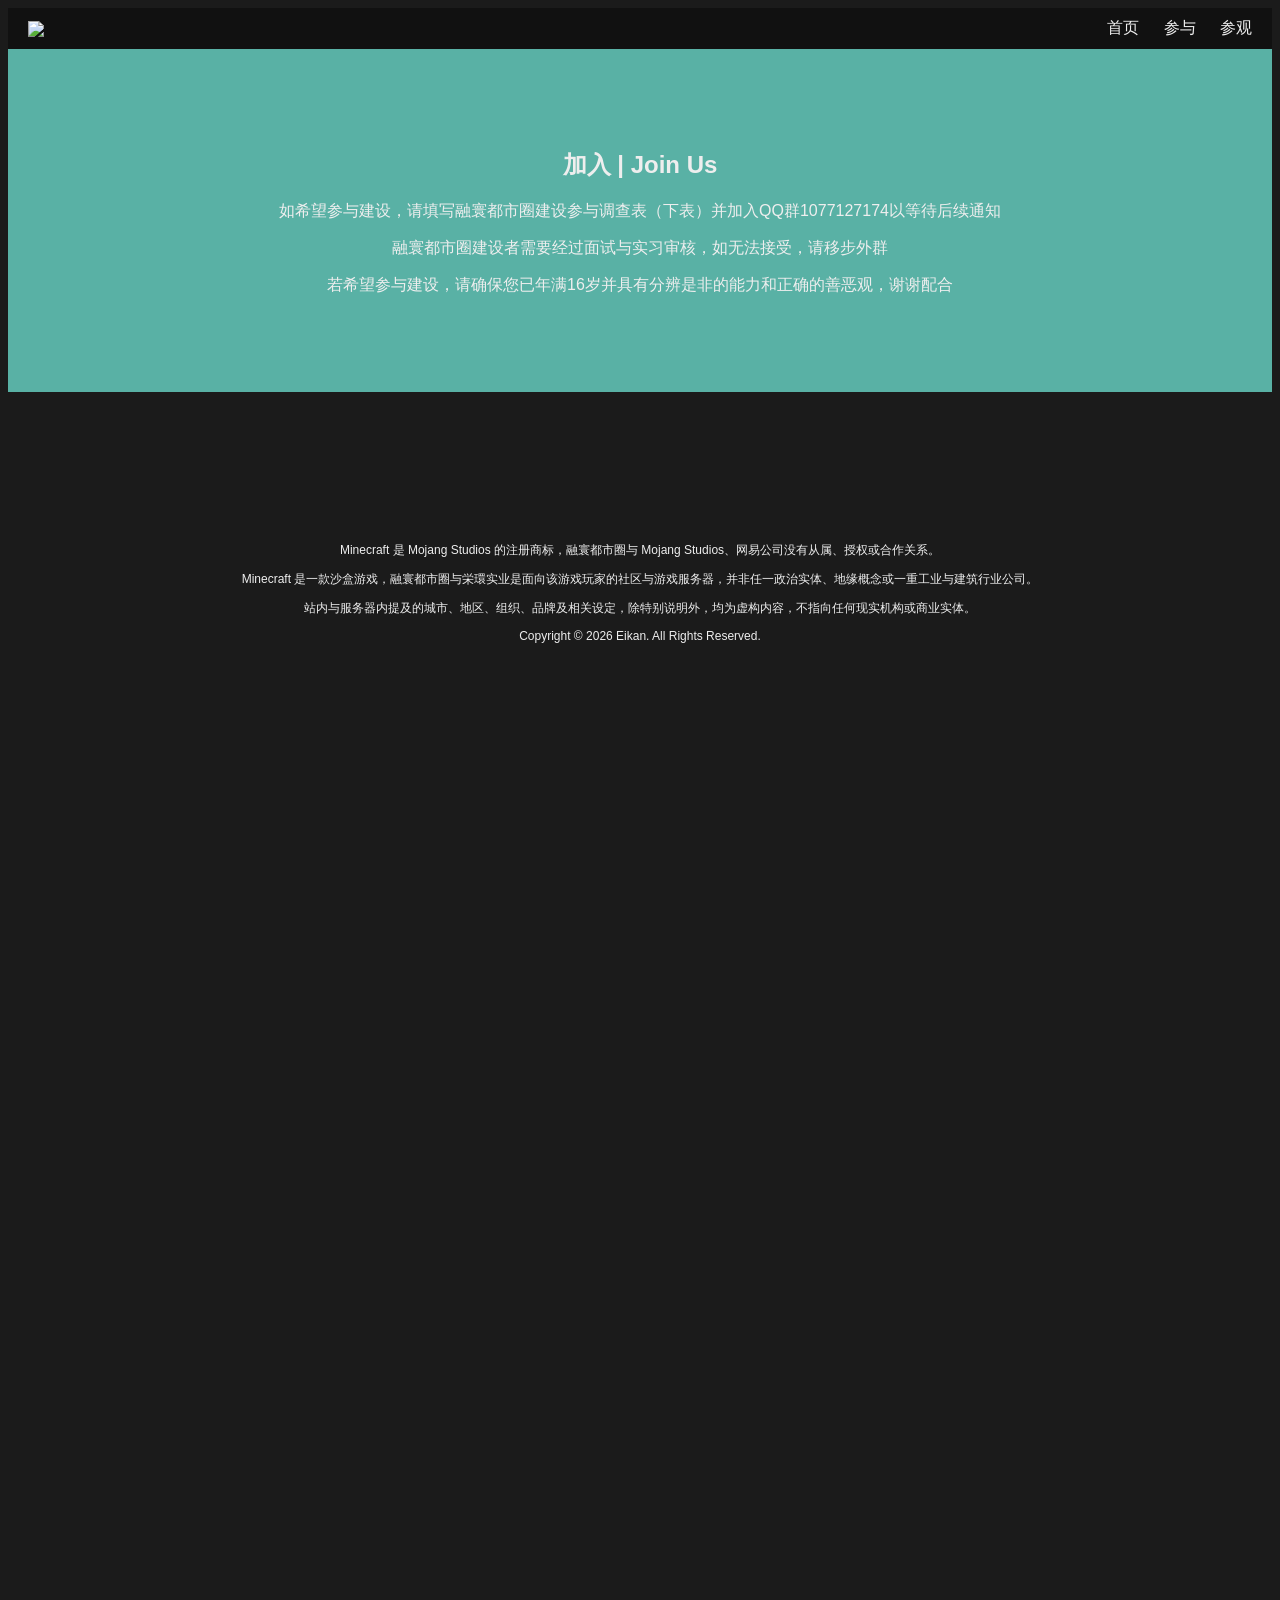
==== join.html @ e84a603b "Add files via upload" ====
﻿<!DOCTYPE html>
<html lang="en">
<head>
  <meta charset="UTF-8">
  <title>融 寰 都 市 圈 | Eikan City</title>
  <link rel="stylesheet" href="style.css">
</head>
<body>
  <header>
    <img src="images/logo.png" class="logo">
    <nav>
      <a href="index.html">首页</a>
      <a href="join.html">参与</a>
      <a href="visit.html">参观</a>
    </nav>
  </header>

  <section class="block" style="background-color:#69D8C9CC">
    <h2 style="text-align:center">加入 | Join Us</h2>
    <p style="text-align:center">如希望参与建设，请填写融寰都市圈建设参与调查表（下表）并加入QQ群1077127174以等待后续通知</p>
    <p style="text-align:center">融寰都市圈建设者需要经过面试与实习审核，如无法接受，请移步外群</p>
        <p style="text-align:center">若希望参与建设，请确保您已年满16岁并具有分辨是非的能力和正确的善恶观，谢谢配合</p>
    <script type='text/javascript' src='https://v.wjx.cn/handler/jqemed.ashx?activity=wc2XmC5&width=750&source=iframe&height=2'></script>
  </section>


  <footer>
    <p style="text-align: center;font-size: 12px;">Minecraft 是 Mojang Studios 的注册商标，融寰都市圈与 Mojang Studios、网易公司没有从属、授权或合作关系。</p>
  <p style="text-align: center;font-size: 12px;">Minecraft 是一款沙盒游戏，融寰都市圈与栄環实业是面向该游戏玩家的社区与游戏服务器，并非任一政治实体、地缘概念或一重工业与建筑行业公司。</p>
    <p style="text-align: center;font-size: 12px;">站内与服务器内提及的城市、地区、组织、品牌及相关设定，除特别说明外，均为虚构内容，不指向任何现实机构或商业实体。</p>
      <p style="text-align: center;font-size: 12px;">Copyright © 2026 Eikan. All Rights Reserved.</p>
  </footer>

  <script src="main.js"></script>
</body>
</html>
---- style.css ----
body {
  font-family: "Microsoft YaHei", "PingFang SC", "SimHei", "Arial", sans-serif;
  background: #1b1b1b;
  color: #eee;
  min-height: 200vh;
}

header {
  background: #111;
  padding: 10px 20px;
  display: flex;
  align-items: center;
  justify-content: space-between;
}

nav a {
  color: #eee;
  margin-left: 20px;
  text-decoration: none;
}

.hero {
  background: url('images/banner_o.png') center/cover no-repeat;
    height: 80vh; /* full screen */
  padding: 120px 20px;
  text-align: center;
}
.spacer {
  height: 600px;
  display: flex;
  align-items: center;
  justify-content: center;
}

.hero h1 {
  font-size: 48px;
  margin: 0;
}

/* Animations */
.reveal, .fade-section, .fly-left, .fly-right, .fly-up, .fly-down {
  opacity: 0;
  transition: all 0.8s ease-out;
}

.reveal.active, .fade-section.active,
.fly-left.active, .fly-right.active,
.fly-up.active, .fly-down.active {
  opacity: 1;
  transform: translate(0,0);
}

.fly-left { transform: translateX(-80px); }
.fly-right { transform: translateX(80px); }
.fly-up { transform: translateY(80px); }
.fly-down { transform: translateY(-80px); }

.fly-away {
  animation: flyOut 1.2s forwards;
}

@keyframes flyOut {
  0% { opacity: 1; transform: translateY(0); }
  100% { opacity: 0; transform: translateY(-60px); }
}

.parallax {
  background-size: cover;
  background-position: center;
  transition: background-position 0.2s linear;
}
.carousel {
  overflow: hidden;
  max-width: 80%;
  margin: auto;
}

.carousel-track {
  display: flex;
  animation: scroll-left 10s linear infinite;
}

.slide {
  flex: 0 0 auto;
  margin: 0 10px;
}

.slide img {
  width: 300px;
  height: auto;
  border: 4px solid #69D8C9FF;
}

/* Pause on hover */
.carousel:hover .carousel-track {
  animation-play-state: paused;
}

@keyframes scroll-left {
  0%   { transform: translateX(0); }
  100% { transform: translateX(-108%); }
}

.block {
  margin-bottom: 150px;
  padding: 80px 40px;
  background-color: #69D8C9CC; /* Euro-American accent */
}
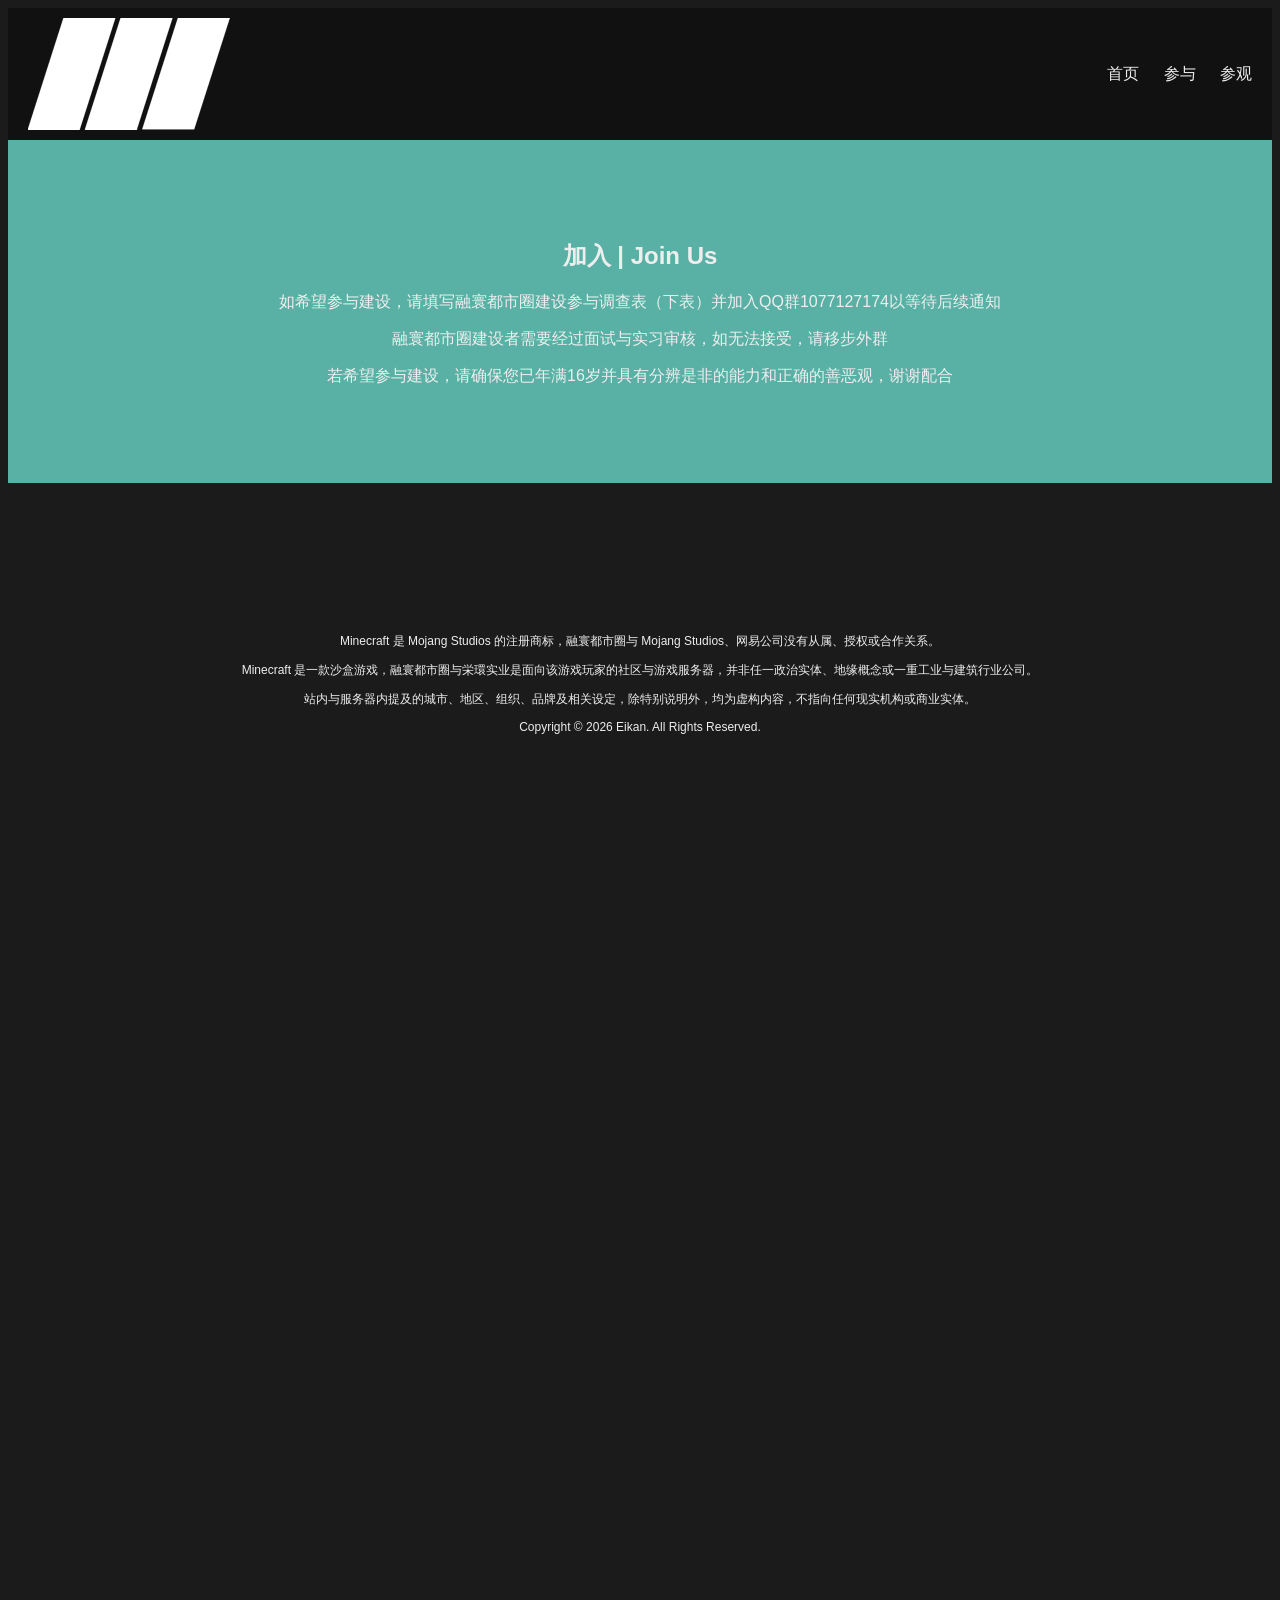
==== commit 46caeaca: "Update join.html" ====
--- a/join.html
+++ b/join.html
@@ -7,7 +7,7 @@
 </head>
 <body>
   <header>
-    <img src="images/logo.png" class="logo">
+    <img src="image/logo.png" class="logo">
     <nav>
       <a href="index.html">首页</a>
       <a href="join.html">参与</a>
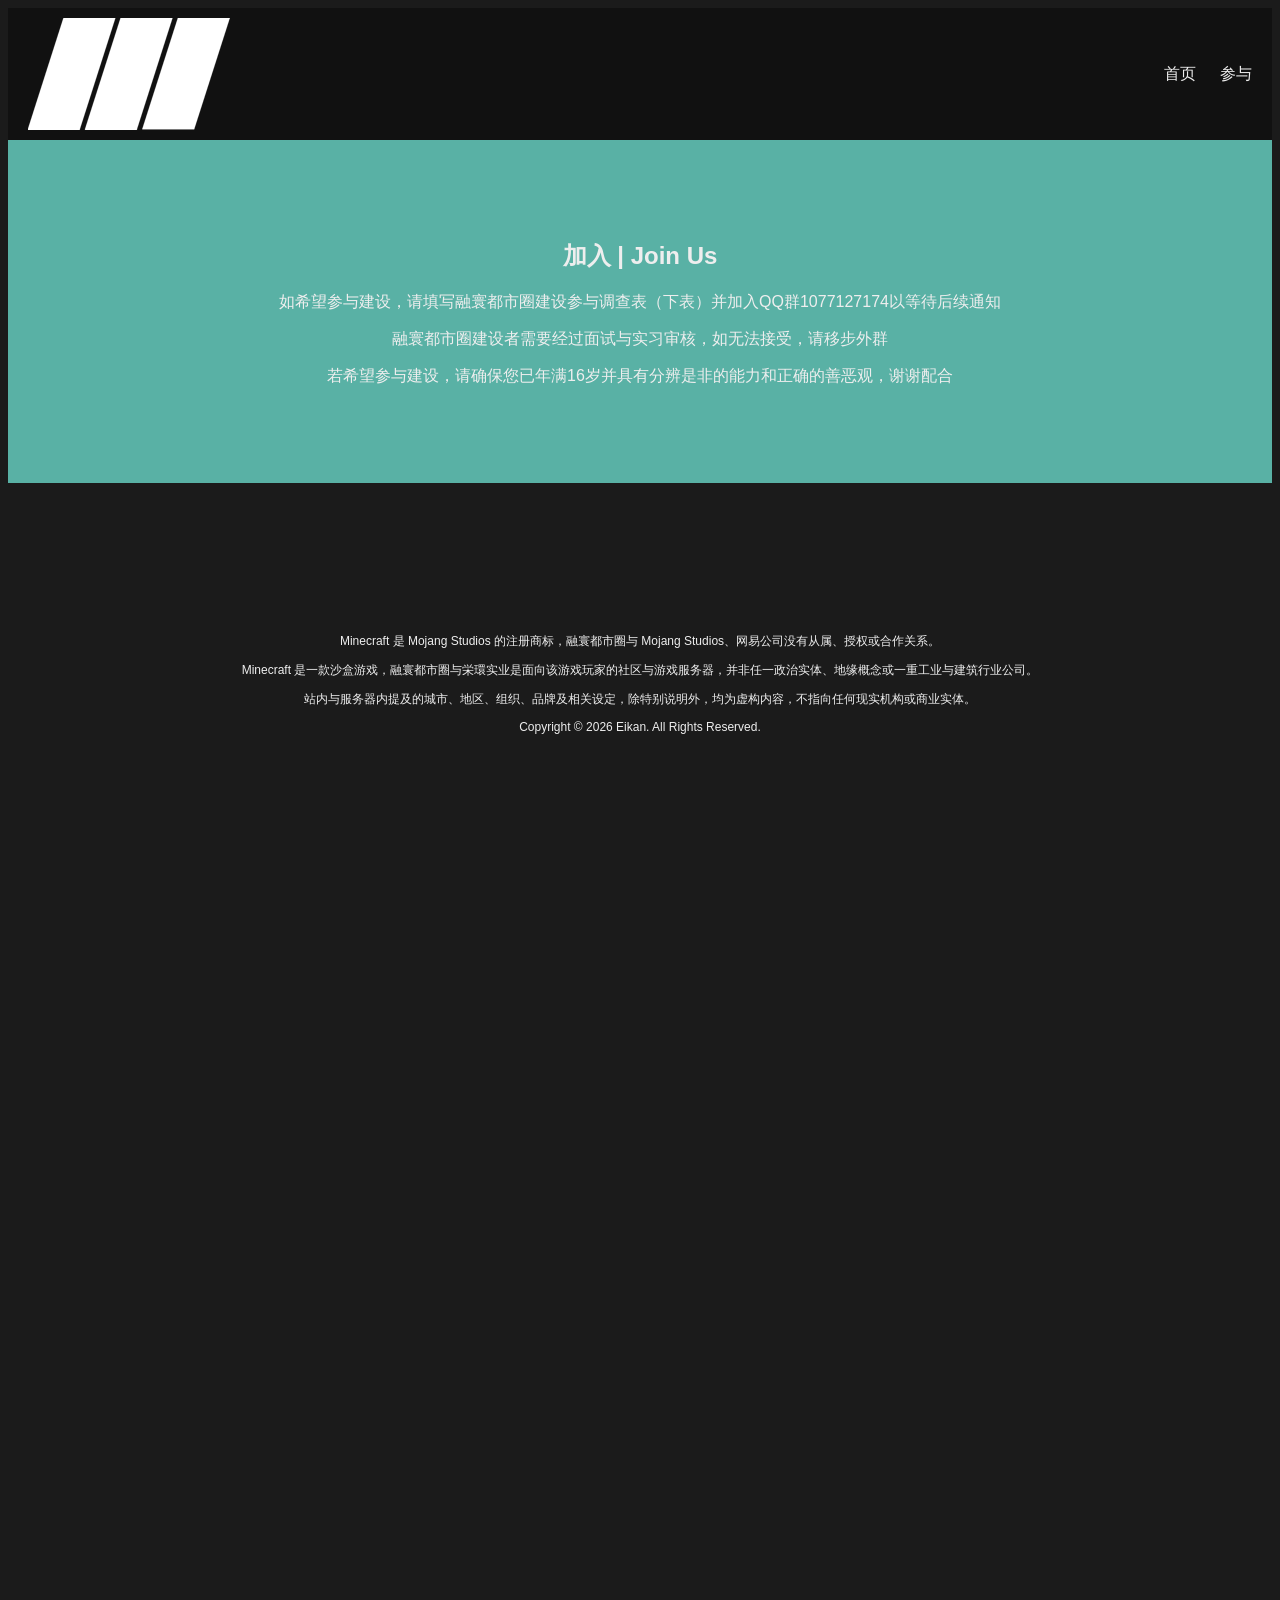
==== commit c196e71c: "Update join.html" ====
--- a/join.html
+++ b/join.html
@@ -11,7 +11,6 @@
     <nav>
       <a href="index.html">首页</a>
       <a href="join.html">参与</a>
-      <a href="visit.html">参观</a>
     </nav>
   </header>
 
--- a/style.css
+++ b/style.css
@@ -20,7 +20,7 @@
 }
 
 .hero {
-  background: url('images/banner_o.png') center/cover no-repeat;
+  background: url('image/banner_o.png') center/cover no-repeat;
     height: 80vh; /* full screen */
   padding: 120px 20px;
   text-align: center;
@@ -105,4 +105,4 @@
   margin-bottom: 150px;
   padding: 80px 40px;
   background-color: #69D8C9CC; /* Euro-American accent */
-}+}
